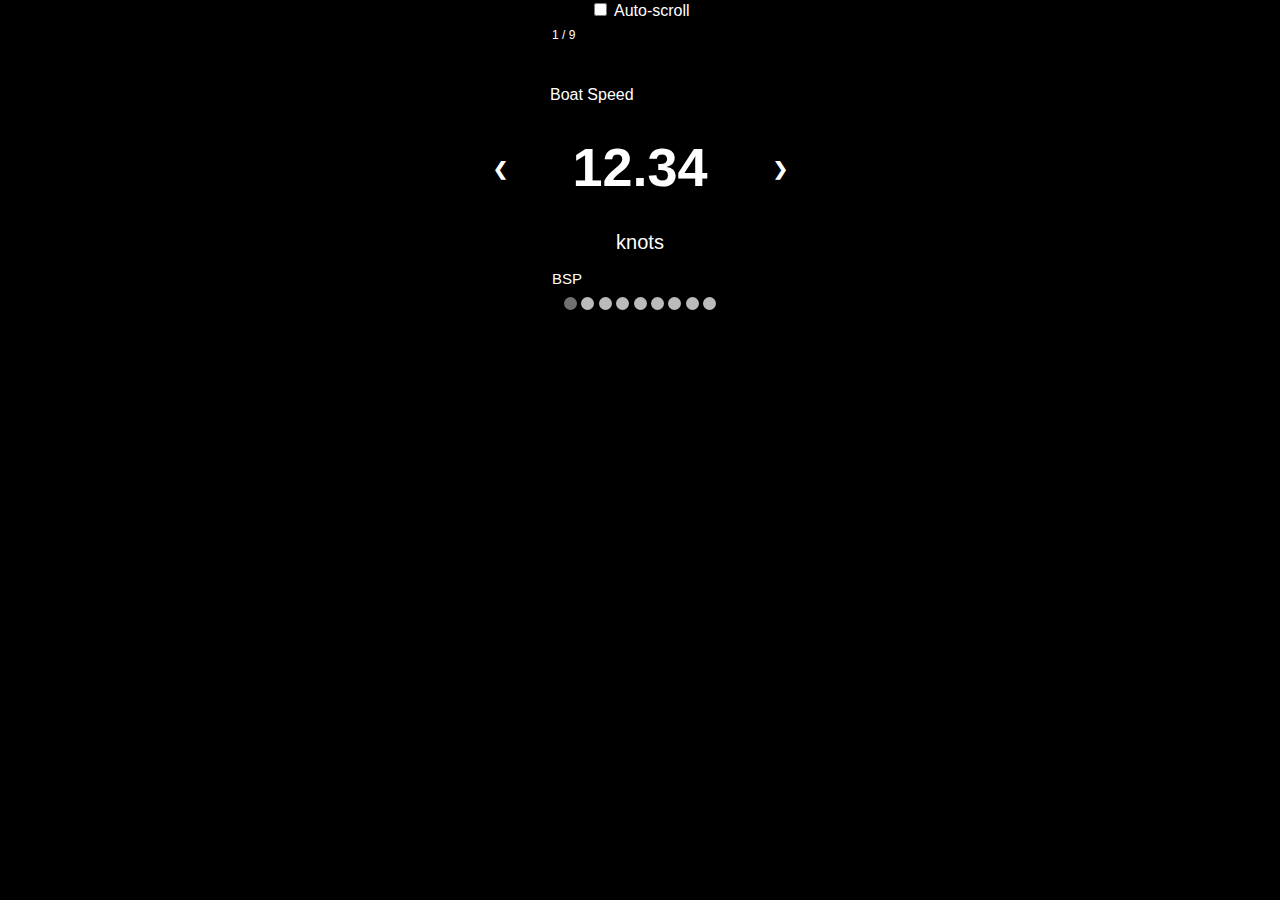
==== SamsungFrontier/NMEAClient/index.html @ 108b1ef0 "First shot at the NMEA Client" ====
<!DOCTYPE html>
<html>
<head>
    <meta charset="utf-8" />
    <meta name="viewport" content="width=device-width, initial-scale=1.0, maximum-scale=1.0">
    <meta name="description" content="NMEA Client, for a REST Nav Server"/>

    <title>NMEA Client</title>

    <link rel="stylesheet" type="text/css" href="css/style.css"/>
    <script src="js/main.js"></script>
</head>

<body>
  <div class=contents>
  	<div style='margin:auto;'>
  		<!-- span class=content_text id=textbox>Basic</span-->
  		<input type="checkbox" onchange="manageClick(this);" /> Auto-scroll

<div class="slideshow-container">

	<div class="the-slides fade">
		<div class="number-text">1 / 9</div>
		<div class="display">
			<span class="display-title">Boat Speed</span>
			<span class="display-data">12.34</span>
			<span class="display-unit">knots</span>
		</div>
		<div class="text">BSP</div>
	</div>

	<div class="the-slides fade">
		<div class="number-text">2 / 9</div>
		<div class="display">
			<span class="display-title">Apparent Wind Speed</span>
			<span class="display-data">23.45</span>
			<span class="display-unit">knots</span>
		</div>
		<div class="text">AWS</div>
	</div>

	<div class="the-slides fade">
		<div class="number-text">3 / 9</div>
		<div class="display">
			<span class="display-title">Apparent Wind Angle</span>
			<span class="display-data">-130</span>
			<span class="display-unit">degrees</span>
		</div>
		<div class="text">AWA</div>
	</div>

	<div class="the-slides fade">
		<div class="number-text">4 / 9</div>
		<div class="display">
			<span class="display-title">True Wind Speed</span>
			<span class="display-data">34.56</span>
			<span class="display-unit">knots</span>
		</div>
		<div class="text">TWS</div>
	</div>

	<div class="the-slides fade">
		<div class="number-text">5 / 9</div>
		<div class="display">
			<span class="display-title">True Wind Dir</span>
			<span class="display-data">289</span>
			<span class="display-unit">degrees</span>
		</div>
		<div class="text">TWD</div>
	</div>

	<div class="the-slides fade">
		<div class="number-text">6 / 9</div>
		<div class="display">
			<span class="display-title">True Wind Angle</span>
			<span class="display-data">-147</span>
			<span class="display-unit">degrees</span>
		</div>
		<div class="text">TWA</div>
	</div>

	<div class="the-slides fade">
		<div class="number-text">7 / 9</div>
		<div class="display">
			<span class="display-title">True Heading</span>
			<span class="display-data">48</span>
			<span class="display-unit">degrees</span>
		</div>
		<div class="text">HDG</div>
	</div>

	<div class="the-slides fade">
		<div class="number-text">8 / 9</div>
		<div class="display">
			<span class="display-title">Course Over Ground</span>
			<span class="display-data">52</span>
			<span class="display-unit">degrees</span>
		</div>
		<div class="text">COG</div>
	</div>

	<div class="the-slides fade">
		<div class="number-text">9 / 9</div>
		<div class="display">
			<span class="display-title">Speed Over Ground</span>
			<span class="display-data">13.14</span>
			<span class="display-unit">knots</span>
		</div>
		<div class="text">SOG</div>
	</div>

	<div class="prev" onclick="plusSlides(-1);">&#10094;</div>
	<div class="next" onclick="plusSlides(1);">&#10095;</div>

	<div class="dots">
		<span class="dot" onclick="currentSlide(1);" title="BSP"></span>
		<span class="dot" onclick="currentSlide(2);" title="AWS"></span>
		<span class="dot" onclick="currentSlide(3);" title="AWA"></span>
		<span class="dot" onclick="currentSlide(4);" title="TWS"></span>
		<span class="dot" onclick="currentSlide(5);" title="TWD"></span>
		<span class="dot" onclick="currentSlide(6);" title="TWA"></span>
		<span class="dot" onclick="currentSlide(7);" title="HDG"></span>
		<span class="dot" onclick="currentSlide(8);" title="COG"></span>
		<span class="dot" onclick="currentSlide(9);" title="SOG"></span>
	</div>
</div>
  	</div>
  </div>

<script type="text/javascript">
	let auto = false;

	function manageClick(cb) {
		auto = cb.checked;
		if (auto) {
			showSlides(slideIndex);
		}
	}

	let slideIndex = 1;
	showSlides(slideIndex);

	function plusSlides(n) {
		showSlides(slideIndex += n);
	}

	function currentSlide(n) {
		showSlides(slideIndex = n);
	}

	function showSlides(n) {
		let slides = document.getElementsByClassName("the-slides");
		let dots = document.getElementsByClassName("dot");
		if (n > slides.length) {
			slideIndex = 1;
		}
		if (n < 1) {
			slideIndex = slides.length;
		}
		for (let i = 0; i < slides.length; i++) {
			slides[i].style.display = "none";
		}
		if (!auto) {
			for (let i = 0; i < dots.length; i++) {
				dots[i].className = dots[i].className.replace(" active", "");
			}
			slides[slideIndex - 1].style.display = "block";
			dots[slideIndex - 1].className += " active";
		} else { // Auto
			slideIndex++;
			if (slideIndex > slides.length) {
				slideIndex = 1
			}
			for (let i = 0; i < dots.length; i++) {
				dots[i].className = dots[i].className.replace(" active", "");
			}
			slides[slideIndex - 1].style.display = "block";
			dots[slideIndex - 1].className += " active";
			setTimeout(showSlides, 5000); // Change screen every 5 seconds
		}
	}
</script>

</body>
</html>
---- SamsungFrontier/NMEAClient/css/style.css ----
html {
    display: table;
    width: 100%;
    height: 100%;
}
* {
    font-family: Verdana, Lucida Sans, Arial, Helvetica, sans-serif;
}
body {
    display: table-cell;
    /*  	margin: 0px auto; */
    background-color: #222;
    text-align: center;
    vertical-align: top;
    color: white;
    background: black;
}
.contents {
    /*display: flex;
    display: -webkit-flex;
    box-sizing: border-box;
    -webkit-box-sizing: border-box;*/
    height: 320px;
}
.content_text {
    font-weight: bold;
    font-size: 5em;
    color: #fff;
}
.the-slides {
    display: none;
    height: 300px;
    grid-area: center;
    margin: auto;
}
/* Slideshow container */

.slideshow-container {
    max-width: 340px;
    margin: auto;
    text-align: center;
    display: grid;
    grid-template-areas: 'left center right';
    grid-gap: 0;
    padding: 0;
}
/* Next & previous buttons */

.prev,
.next {
    cursor: pointer;
    margin: auto;
    padding-top: 16px;
    height: 40px;
    width: 40px;
    vertical-align: baseline;
    color: inherit;
    /* white; */
    font-weight: bold;
    font-size: 18px;
    transition: 0.6s ease;
    border-radius: 20px;
    grid-area: left;
}
/* Position the "next button" to the right */

.next {
    grid-area: right;
}
/* On hover, add a black background color with a little bit see-through */

.prev:hover,
.next:hover {
    /*background-color: rgba(0, 0, 0, 0.3);*/
    background-color: #717171;
}
/* Caption text */

.text {
    color: inherit;
    /*#f2f2f2; */
    font-size: 15px;
    padding: 0 12px;
    position: relative;
    bottom: 50px;
    width: 100%;
    text-align: left;
    grid-area: center;
}
/* Number text (1/3 etc) */

.number-text {
    color: inherit;
    /*  #f2f2f2; */
    font-size: 12px;
    padding: 8px 12px;
    position: absolute;
    /*top: 0;*/
    grid-area: center;
}
/* The dots/bullets/indicators */

.dot {
    cursor: pointer;
    height: 13px;
    width: 13px;
    margin: 0 0;
    background-color: #bbb;
    border-radius: 50%;
    display: inline-block;
    transition: background-color 0.6s ease;
}
.active,
.dot:hover {
    background-color: #717171;
}
.dots {
    position: relative;
    text-align: center;
    bottom: -135px;
    margin: auto;
    grid-area: center;
}
/* Fading animation */

.fade {
    -webkit-animation-name: fade;
    -webkit-animation-duration: 1.5s;
    animation-name: fade;
    animation-duration: 1.5s;
}
@-webkit-keyframes fade {
    from {
        opacity: .4
    }
    to {
        opacity: 1
    }
}
@keyframes fade {
    from {
        opacity: .4
    }
    to {
        opacity: 1
    }
}
/* On smaller screens, decrease text size */

@media only screen and (max-width: 300px) {
    .prev,
    .next,
    .text {
        font-size: 11px
    }
}
.display {
    width: 200px;
    height: 300px;
    /*border: 4px solid; 
    border-radius: 10px;*/
    display: grid;
    grid-template-areas: 'top''middle''bottom';
    grid-gap: 0;
    padding: 0;
}
.display-data {
    grid-area: middle;
    text-align: center;
    vertical-align: baseline;
    margin: auto;
    color: inherit;
    font-size: 54px;
    font-weight: bold;
}
.display-unit {
    grid-area: bottom;
    text-align: center;
    vertical-align: baseline;
    color: inherit;
    font-size: 20px;
}
.display-title {
    grid-area: top;
    text-align: left;
    vertical-align: bottom;
    padding-left: 10px;
    align-self: end;
    color: inherit;
    font-size: 16px;
}
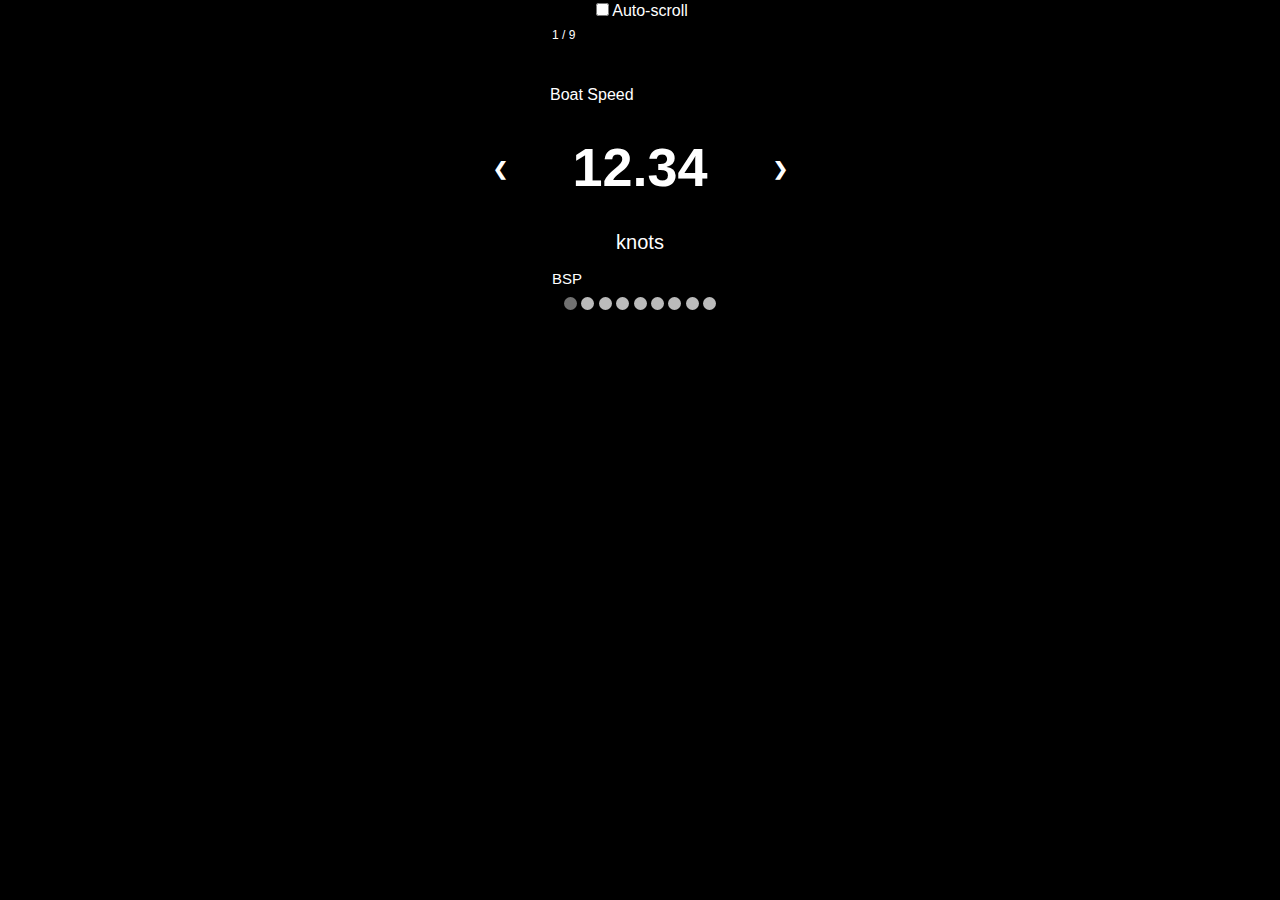
==== commit 3c02e852: "With some doc" ====
--- a/SamsungFrontier/NMEAClient/index.html
+++ b/SamsungFrontier/NMEAClient/index.html
@@ -1,185 +1,187 @@
 <!DOCTYPE html>
 <html>
+
 <head>
     <meta charset="utf-8" />
     <meta name="viewport" content="width=device-width, initial-scale=1.0, maximum-scale=1.0">
-    <meta name="description" content="NMEA Client, for a REST Nav Server"/>
+    <meta name="description" content="NMEA Client, for a REST Nav Server" />
 
     <title>NMEA Client</title>
 
-    <link rel="stylesheet" type="text/css" href="css/style.css"/>
+    <link rel="stylesheet" type="text/css" href="css/style.css" />
     <script src="js/main.js"></script>
 </head>
 
 <body>
-  <div class=contents>
-  	<div style='margin:auto;'>
-  		<!-- span class=content_text id=textbox>Basic</span-->
-  		<input type="checkbox" onchange="manageClick(this);" /> Auto-scroll
+    <div class=contents>
+        <div style='margin:auto;'>
+            <!-- span class=content_text id=textbox>Basic</span-->
+            <input type="checkbox" onchange="manageClick(this);" />Auto-scroll
 
-<div class="slideshow-container">
+            <div class="slideshow-container">
 
-	<div class="the-slides fade">
-		<div class="number-text">1 / 9</div>
-		<div class="display">
-			<span class="display-title">Boat Speed</span>
-			<span class="display-data">12.34</span>
-			<span class="display-unit">knots</span>
-		</div>
-		<div class="text">BSP</div>
-	</div>
+                <div class="the-slides fade">
+                    <div class="number-text">1 / 9</div>
+                    <div class="display">
+                        <span class="display-title">Boat Speed</span>
+                        <span class="display-data">12.34</span>
+                        <span class="display-unit">knots</span>
+                    </div>
+                    <div class="text">BSP</div>
+                </div>
 
-	<div class="the-slides fade">
-		<div class="number-text">2 / 9</div>
-		<div class="display">
-			<span class="display-title">Apparent Wind Speed</span>
-			<span class="display-data">23.45</span>
-			<span class="display-unit">knots</span>
-		</div>
-		<div class="text">AWS</div>
-	</div>
+                <div class="the-slides fade">
+                    <div class="number-text">2 / 9</div>
+                    <div class="display">
+                        <span class="display-title">Apparent Wind Speed</span>
+                        <span class="display-data">23.45</span>
+                        <span class="display-unit">knots</span>
+                    </div>
+                    <div class="text">AWS</div>
+                </div>
 
-	<div class="the-slides fade">
-		<div class="number-text">3 / 9</div>
-		<div class="display">
-			<span class="display-title">Apparent Wind Angle</span>
-			<span class="display-data">-130</span>
-			<span class="display-unit">degrees</span>
-		</div>
-		<div class="text">AWA</div>
-	</div>
+                <div class="the-slides fade">
+                    <div class="number-text">3 / 9</div>
+                    <div class="display">
+                        <span class="display-title">Apparent Wind Angle</span>
+                        <span class="display-data">-130</span>
+                        <span class="display-unit">degrees</span>
+                    </div>
+                    <div class="text">AWA</div>
+                </div>
 
-	<div class="the-slides fade">
-		<div class="number-text">4 / 9</div>
-		<div class="display">
-			<span class="display-title">True Wind Speed</span>
-			<span class="display-data">34.56</span>
-			<span class="display-unit">knots</span>
-		</div>
-		<div class="text">TWS</div>
-	</div>
+                <div class="the-slides fade">
+                    <div class="number-text">4 / 9</div>
+                    <div class="display">
+                        <span class="display-title">True Wind Speed</span>
+                        <span class="display-data">34.56</span>
+                        <span class="display-unit">knots</span>
+                    </div>
+                    <div class="text">TWS</div>
+                </div>
 
-	<div class="the-slides fade">
-		<div class="number-text">5 / 9</div>
-		<div class="display">
-			<span class="display-title">True Wind Dir</span>
-			<span class="display-data">289</span>
-			<span class="display-unit">degrees</span>
-		</div>
-		<div class="text">TWD</div>
-	</div>
+                <div class="the-slides fade">
+                    <div class="number-text">5 / 9</div>
+                    <div class="display">
+                        <span class="display-title">True Wind Dir</span>
+                        <span class="display-data">289</span>
+                        <span class="display-unit">degrees</span>
+                    </div>
+                    <div class="text">TWD</div>
+                </div>
 
-	<div class="the-slides fade">
-		<div class="number-text">6 / 9</div>
-		<div class="display">
-			<span class="display-title">True Wind Angle</span>
-			<span class="display-data">-147</span>
-			<span class="display-unit">degrees</span>
-		</div>
-		<div class="text">TWA</div>
-	</div>
+                <div class="the-slides fade">
+                    <div class="number-text">6 / 9</div>
+                    <div class="display">
+                        <span class="display-title">True Wind Angle</span>
+                        <span class="display-data">-147</span>
+                        <span class="display-unit">degrees</span>
+                    </div>
+                    <div class="text">TWA</div>
+                </div>
 
-	<div class="the-slides fade">
-		<div class="number-text">7 / 9</div>
-		<div class="display">
-			<span class="display-title">True Heading</span>
-			<span class="display-data">48</span>
-			<span class="display-unit">degrees</span>
-		</div>
-		<div class="text">HDG</div>
-	</div>
+                <div class="the-slides fade">
+                    <div class="number-text">7 / 9</div>
+                    <div class="display">
+                        <span class="display-title">True Heading</span>
+                        <span class="display-data">48</span>
+                        <span class="display-unit">degrees</span>
+                    </div>
+                    <div class="text">HDG</div>
+                </div>
 
-	<div class="the-slides fade">
-		<div class="number-text">8 / 9</div>
-		<div class="display">
-			<span class="display-title">Course Over Ground</span>
-			<span class="display-data">52</span>
-			<span class="display-unit">degrees</span>
-		</div>
-		<div class="text">COG</div>
-	</div>
+                <div class="the-slides fade">
+                    <div class="number-text">8 / 9</div>
+                    <div class="display">
+                        <span class="display-title">Course Over Ground</span>
+                        <span class="display-data">52</span>
+                        <span class="display-unit">degrees</span>
+                    </div>
+                    <div class="text">COG</div>
+                </div>
 
-	<div class="the-slides fade">
-		<div class="number-text">9 / 9</div>
-		<div class="display">
-			<span class="display-title">Speed Over Ground</span>
-			<span class="display-data">13.14</span>
-			<span class="display-unit">knots</span>
-		</div>
-		<div class="text">SOG</div>
-	</div>
+                <div class="the-slides fade">
+                    <div class="number-text">9 / 9</div>
+                    <div class="display">
+                        <span class="display-title">Speed Over Ground</span>
+                        <span class="display-data">13.14</span>
+                        <span class="display-unit">knots</span>
+                    </div>
+                    <div class="text">SOG</div>
+                </div>
 
-	<div class="prev" onclick="plusSlides(-1);">&#10094;</div>
-	<div class="next" onclick="plusSlides(1);">&#10095;</div>
+                <div class="prev" onclick="plusSlides(-1);">&#10094;</div>
+                <div class="next" onclick="plusSlides(1);">&#10095;</div>
 
-	<div class="dots">
-		<span class="dot" onclick="currentSlide(1);" title="BSP"></span>
-		<span class="dot" onclick="currentSlide(2);" title="AWS"></span>
-		<span class="dot" onclick="currentSlide(3);" title="AWA"></span>
-		<span class="dot" onclick="currentSlide(4);" title="TWS"></span>
-		<span class="dot" onclick="currentSlide(5);" title="TWD"></span>
-		<span class="dot" onclick="currentSlide(6);" title="TWA"></span>
-		<span class="dot" onclick="currentSlide(7);" title="HDG"></span>
-		<span class="dot" onclick="currentSlide(8);" title="COG"></span>
-		<span class="dot" onclick="currentSlide(9);" title="SOG"></span>
-	</div>
-</div>
-  	</div>
-  </div>
+                <div class="dots">
+                    <span class="dot" onclick="currentSlide(1);" title="BSP"></span>
+                    <span class="dot" onclick="currentSlide(2);" title="AWS"></span>
+                    <span class="dot" onclick="currentSlide(3);" title="AWA"></span>
+                    <span class="dot" onclick="currentSlide(4);" title="TWS"></span>
+                    <span class="dot" onclick="currentSlide(5);" title="TWD"></span>
+                    <span class="dot" onclick="currentSlide(6);" title="TWA"></span>
+                    <span class="dot" onclick="currentSlide(7);" title="HDG"></span>
+                    <span class="dot" onclick="currentSlide(8);" title="COG"></span>
+                    <span class="dot" onclick="currentSlide(9);" title="SOG"></span>
+                </div>
+            </div>
+        </div>
+    </div>
 
-<script type="text/javascript">
-	let auto = false;
-
-	function manageClick(cb) {
-		auto = cb.checked;
-		if (auto) {
-			showSlides(slideIndex);
-		}
-	}
-
-	let slideIndex = 1;
-	showSlides(slideIndex);
-
-	function plusSlides(n) {
-		showSlides(slideIndex += n);
-	}
-
-	function currentSlide(n) {
-		showSlides(slideIndex = n);
-	}
-
-	function showSlides(n) {
-		let slides = document.getElementsByClassName("the-slides");
-		let dots = document.getElementsByClassName("dot");
-		if (n > slides.length) {
-			slideIndex = 1;
-		}
-		if (n < 1) {
-			slideIndex = slides.length;
-		}
-		for (let i = 0; i < slides.length; i++) {
-			slides[i].style.display = "none";
-		}
-		if (!auto) {
-			for (let i = 0; i < dots.length; i++) {
-				dots[i].className = dots[i].className.replace(" active", "");
-			}
-			slides[slideIndex - 1].style.display = "block";
-			dots[slideIndex - 1].className += " active";
-		} else { // Auto
-			slideIndex++;
-			if (slideIndex > slides.length) {
-				slideIndex = 1
-			}
-			for (let i = 0; i < dots.length; i++) {
-				dots[i].className = dots[i].className.replace(" active", "");
-			}
-			slides[slideIndex - 1].style.display = "block";
-			dots[slideIndex - 1].className += " active";
-			setTimeout(showSlides, 5000); // Change screen every 5 seconds
-		}
-	}
-</script>
+    <script type="text/javascript">
+        let auto = false;
+        
+        	function manageClick(cb) {
+        		auto = cb.checked;
+        		if (auto) {
+        			showSlides(slideIndex);
+        		}
+        	}
+        
+        	let slideIndex = 1;
+        	showSlides(slideIndex);
+        
+        	function plusSlides(n) {
+        		showSlides(slideIndex += n);
+        	}
+        
+        	function currentSlide(n) {
+        		showSlides(slideIndex = n);
+        	}
+        
+        	function showSlides(n) {
+        		let slides = document.getElementsByClassName("the-slides");
+        		let dots = document.getElementsByClassName("dot");
+        		if (n > slides.length) {
+        			slideIndex = 1;
+        		}
+        		if (n < 1) {
+        			slideIndex = slides.length;
+        		}
+        		for (let i = 0; i < slides.length; i++) {
+        			slides[i].style.display = "none";
+        		}
+        		if (!auto) {
+        			for (let i = 0; i < dots.length; i++) {
+        				dots[i].className = dots[i].className.replace(" active", "");
+        			}
+        			slides[slideIndex - 1].style.display = "block";
+        			dots[slideIndex - 1].className += " active";
+        		} else { // Auto
+        			slideIndex++;
+        			if (slideIndex > slides.length) {
+        				slideIndex = 1
+        			}
+        			for (let i = 0; i < dots.length; i++) {
+        				dots[i].className = dots[i].className.replace(" active", "");
+        			}
+        			slides[slideIndex - 1].style.display = "block";
+        			dots[slideIndex - 1].className += " active";
+        			setTimeout(showSlides, 5000); // Change screen every 5 seconds
+        		}
+        	}
+    </script>
 
 </body>
+
 </html>
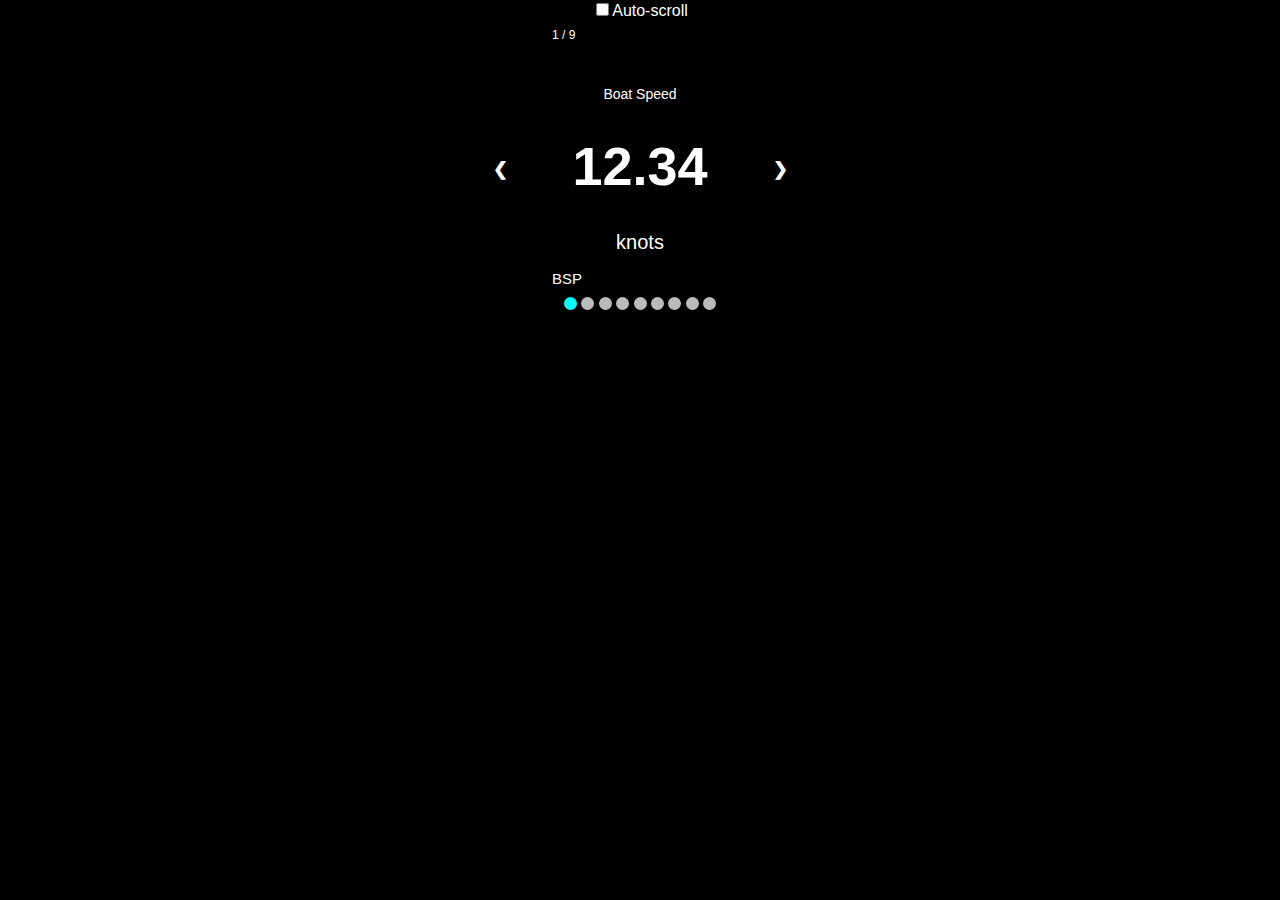
==== commit 4c3b2f8b: "Transition polishing" ====
--- a/SamsungFrontier/NMEAClient/index.html
+++ b/SamsungFrontier/NMEAClient/index.html
@@ -159,13 +159,15 @@
         			slideIndex = slides.length;
         		}
         		for (let i = 0; i < slides.length; i++) {
-        			slides[i].style.display = "none";
+        	//		slides[i].style.display = "none";
+				slides[i].classList.remove("visible-slide");
         		}
         		if (!auto) {
         			for (let i = 0; i < dots.length; i++) {
         				dots[i].className = dots[i].className.replace(" active", "");
         			}
-        			slides[slideIndex - 1].style.display = "block";
+//				slides[slideIndex - 1].style.display = "block";
+				slides[slideIndex - 1].classList.add("visible-slide"); // Show active one
         			dots[slideIndex - 1].className += " active";
         		} else { // Auto
         			slideIndex++;
@@ -175,7 +177,8 @@
         			for (let i = 0; i < dots.length; i++) {
         				dots[i].className = dots[i].className.replace(" active", "");
         			}
-        			slides[slideIndex - 1].style.display = "block";
+//				slides[slideIndex - 1].style.display = "block";
+				slides[slideIndex - 1].classList.add("visible-slide"); // Show active one
         			dots[slideIndex - 1].className += " active";
         			setTimeout(showSlides, 5000); // Change screen every 5 seconds
         		}
--- a/SamsungFrontier/NMEAClient/css/style.css
+++ b/SamsungFrontier/NMEAClient/css/style.css
@@ -28,13 +28,23 @@
     color: #fff;
 }
 .the-slides {
-    display: none;
     height: 300px;
     grid-area: center;
     margin: auto;
+	transition: max-height 1s ease-out, opacity 0.5s ease-out, transform 0.5s ease-out;
+	opacity: 0;
+	max-width: 0;
+	transform: scaleX(0);
+	overflow: hidden;
 }
+
+.visible-slide {
+	opacity: 1;
+	max-width: 200px;
+	transform: scaleX(1);
+}
+
 /* Slideshow container */
-
 .slideshow-container {
     max-width: 340px;
     margin: auto;
@@ -112,7 +122,7 @@
 }
 .active,
 .dot:hover {
-    background-color: #717171;
+    background-color: cyan; /*#717171;*/
 }
 .dots {
     position: relative;
@@ -145,15 +155,7 @@
         opacity: 1
     }
 }
-/* On smaller screens, decrease text size */
 
-@media only screen and (max-width: 300px) {
-    .prev,
-    .next,
-    .text {
-        font-size: 11px
-    }
-}
 .display {
     width: 200px;
     height: 300px;
@@ -182,10 +184,10 @@
 }
 .display-title {
     grid-area: top;
-    text-align: left;
+    text-align: center;
     vertical-align: bottom;
-    padding-left: 10px;
+    padding-left: 0;
     align-self: end;
     color: inherit;
-    font-size: 16px;
+    font-size: 14px;
 }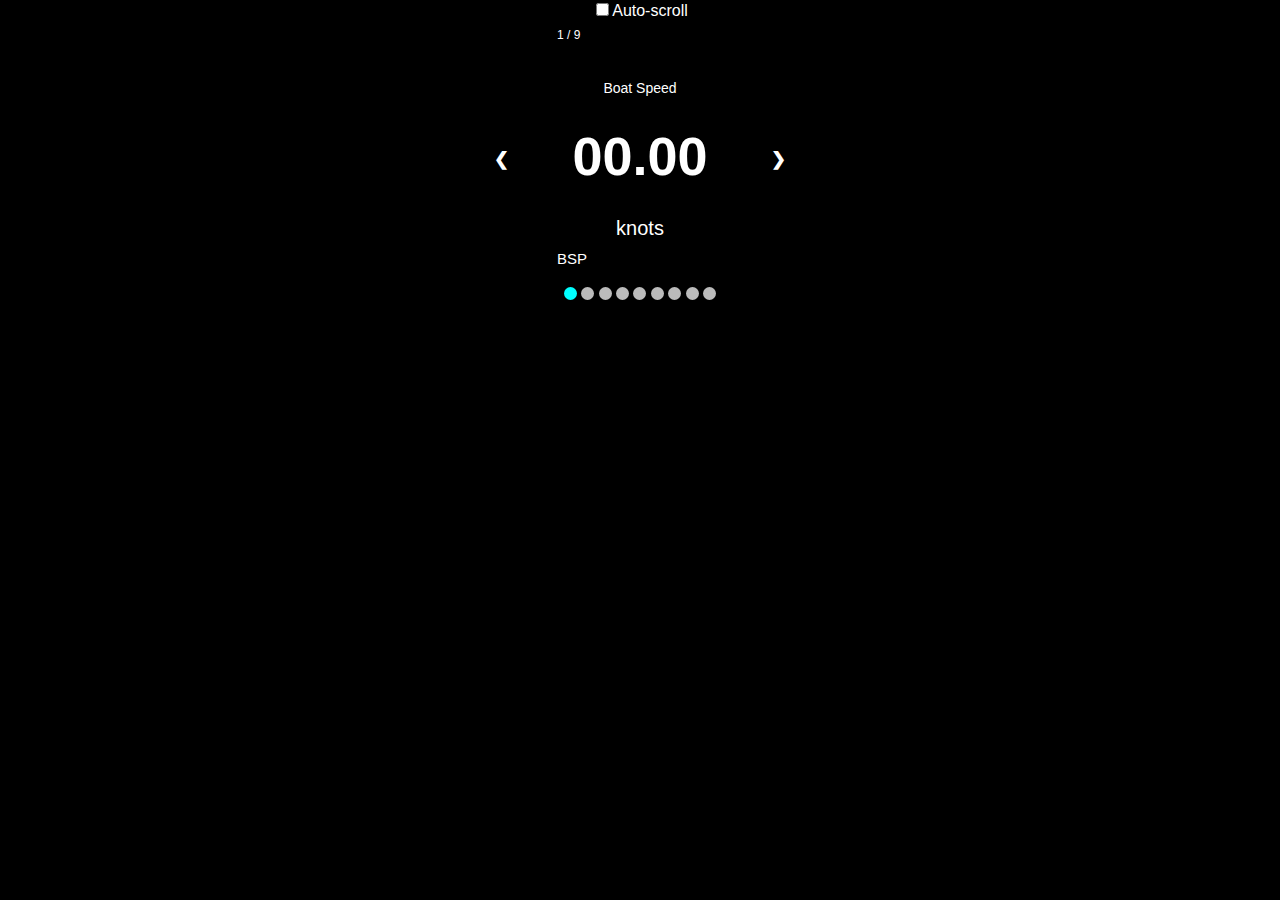
==== commit 5850890e: "NMEAClient and WeatherStationClient" ====
--- a/SamsungFrontier/NMEAClient/index.html
+++ b/SamsungFrontier/NMEAClient/index.html
@@ -2,188 +2,231 @@
 <html>
 
 <head>
-    <meta charset="utf-8" />
-    <meta name="viewport" content="width=device-width, initial-scale=1.0, maximum-scale=1.0">
-    <meta name="description" content="NMEA Client, for a REST Nav Server" />
-
-    <title>NMEA Client</title>
-
-    <link rel="stylesheet" type="text/css" href="css/style.css" />
-    <script src="js/main.js"></script>
+	<meta charset="utf-8"/>
+	<meta name="viewport" content="width=device-width, initial-scale=1.0, maximum-scale=1.0">
+	<meta name="description" content="NMEA Client, for a REST Nav Server"/>
+
+	<title>NMEA Client</title>
+
+	<link rel="stylesheet" type="text/css" href="css/style.css"/>
+	<script src="js/main.js"></script>
+	<script src="js/ajax.manager.js"></script>
+	<script src="js/pub.sub.js"></script>
+
+	<script type="text/javascript">
+		/**
+		 *  SUBSCRIBERS HERE.
+		 *
+		 * Note: Event's definition (topic's name) is in ajax.manager.js, method onMessage
+		 */
+		events.subscribe('sog', function (val) {
+			document.getElementById('sog').innerText = val.toFixed(2);
+		});
+		events.subscribe('cog', function (val) {
+			document.getElementById('cog').innerText = val.toFixed(0);
+		});
+		events.subscribe('bsp', function (val) {
+			document.getElementById('bsp').innerText = val.toFixed(2);
+		});
+		events.subscribe('awa', function (val) {
+			document.getElementById('awa').innerText = val.toFixed(0);
+		});
+		events.subscribe('aws', function (val) {
+			document.getElementById('aws').innerText = val.toFixed(2);
+		});
+		events.subscribe('twa', function (val) {
+			document.getElementById('twa').innerText = val.toFixed(0);
+		});
+		events.subscribe('tws', function (val) {
+			document.getElementById('tws').innerText = val.toFixed(2);
+		});
+		events.subscribe('twd', function (val) {
+			document.getElementById('twd').innerText = val.toFixed(0);
+		});
+		events.subscribe('hdg', function (val) {
+			document.getElementById('hdg').innerText = val.toFixed(0);
+		});
+
+		window.onload = () => {
+			initAjax();
+		}
+	</script>
 </head>
 
 <body>
-    <div class=contents>
-        <div style='margin:auto;'>
-            <!-- span class=content_text id=textbox>Basic</span-->
-            <input type="checkbox" onchange="manageClick(this);" />Auto-scroll
-
-            <div class="slideshow-container">
-
-                <div class="the-slides fade">
-                    <div class="number-text">1 / 9</div>
-                    <div class="display">
-                        <span class="display-title">Boat Speed</span>
-                        <span class="display-data">12.34</span>
-                        <span class="display-unit">knots</span>
-                    </div>
-                    <div class="text">BSP</div>
-                </div>
-
-                <div class="the-slides fade">
-                    <div class="number-text">2 / 9</div>
-                    <div class="display">
-                        <span class="display-title">Apparent Wind Speed</span>
-                        <span class="display-data">23.45</span>
-                        <span class="display-unit">knots</span>
-                    </div>
-                    <div class="text">AWS</div>
-                </div>
-
-                <div class="the-slides fade">
-                    <div class="number-text">3 / 9</div>
-                    <div class="display">
-                        <span class="display-title">Apparent Wind Angle</span>
-                        <span class="display-data">-130</span>
-                        <span class="display-unit">degrees</span>
-                    </div>
-                    <div class="text">AWA</div>
-                </div>
-
-                <div class="the-slides fade">
-                    <div class="number-text">4 / 9</div>
-                    <div class="display">
-                        <span class="display-title">True Wind Speed</span>
-                        <span class="display-data">34.56</span>
-                        <span class="display-unit">knots</span>
-                    </div>
-                    <div class="text">TWS</div>
-                </div>
-
-                <div class="the-slides fade">
-                    <div class="number-text">5 / 9</div>
-                    <div class="display">
-                        <span class="display-title">True Wind Dir</span>
-                        <span class="display-data">289</span>
-                        <span class="display-unit">degrees</span>
-                    </div>
-                    <div class="text">TWD</div>
-                </div>
-
-                <div class="the-slides fade">
-                    <div class="number-text">6 / 9</div>
-                    <div class="display">
-                        <span class="display-title">True Wind Angle</span>
-                        <span class="display-data">-147</span>
-                        <span class="display-unit">degrees</span>
-                    </div>
-                    <div class="text">TWA</div>
-                </div>
-
-                <div class="the-slides fade">
-                    <div class="number-text">7 / 9</div>
-                    <div class="display">
-                        <span class="display-title">True Heading</span>
-                        <span class="display-data">48</span>
-                        <span class="display-unit">degrees</span>
-                    </div>
-                    <div class="text">HDG</div>
-                </div>
-
-                <div class="the-slides fade">
-                    <div class="number-text">8 / 9</div>
-                    <div class="display">
-                        <span class="display-title">Course Over Ground</span>
-                        <span class="display-data">52</span>
-                        <span class="display-unit">degrees</span>
-                    </div>
-                    <div class="text">COG</div>
-                </div>
-
-                <div class="the-slides fade">
-                    <div class="number-text">9 / 9</div>
-                    <div class="display">
-                        <span class="display-title">Speed Over Ground</span>
-                        <span class="display-data">13.14</span>
-                        <span class="display-unit">knots</span>
-                    </div>
-                    <div class="text">SOG</div>
-                </div>
-
-                <div class="prev" onclick="plusSlides(-1);">&#10094;</div>
-                <div class="next" onclick="plusSlides(1);">&#10095;</div>
-
-                <div class="dots">
-                    <span class="dot" onclick="currentSlide(1);" title="BSP"></span>
-                    <span class="dot" onclick="currentSlide(2);" title="AWS"></span>
-                    <span class="dot" onclick="currentSlide(3);" title="AWA"></span>
-                    <span class="dot" onclick="currentSlide(4);" title="TWS"></span>
-                    <span class="dot" onclick="currentSlide(5);" title="TWD"></span>
-                    <span class="dot" onclick="currentSlide(6);" title="TWA"></span>
-                    <span class="dot" onclick="currentSlide(7);" title="HDG"></span>
-                    <span class="dot" onclick="currentSlide(8);" title="COG"></span>
-                    <span class="dot" onclick="currentSlide(9);" title="SOG"></span>
-                </div>
-            </div>
-        </div>
-    </div>
-
-    <script type="text/javascript">
-        let auto = false;
-        
-        	function manageClick(cb) {
-        		auto = cb.checked;
-        		if (auto) {
-        			showSlides(slideIndex);
-        		}
-        	}
-        
-        	let slideIndex = 1;
-        	showSlides(slideIndex);
-        
-        	function plusSlides(n) {
-        		showSlides(slideIndex += n);
-        	}
-        
-        	function currentSlide(n) {
-        		showSlides(slideIndex = n);
-        	}
-        
-        	function showSlides(n) {
-        		let slides = document.getElementsByClassName("the-slides");
-        		let dots = document.getElementsByClassName("dot");
-        		if (n > slides.length) {
-        			slideIndex = 1;
-        		}
-        		if (n < 1) {
-        			slideIndex = slides.length;
-        		}
-        		for (let i = 0; i < slides.length; i++) {
-        	//		slides[i].style.display = "none";
-				slides[i].classList.remove("visible-slide");
-        		}
-        		if (!auto) {
-        			for (let i = 0; i < dots.length; i++) {
-        				dots[i].className = dots[i].className.replace(" active", "");
-        			}
-//				slides[slideIndex - 1].style.display = "block";
-				slides[slideIndex - 1].classList.add("visible-slide"); // Show active one
-        			dots[slideIndex - 1].className += " active";
-        		} else { // Auto
-        			slideIndex++;
-        			if (slideIndex > slides.length) {
-        				slideIndex = 1
-        			}
-        			for (let i = 0; i < dots.length; i++) {
-        				dots[i].className = dots[i].className.replace(" active", "");
-        			}
-//				slides[slideIndex - 1].style.display = "block";
-				slides[slideIndex - 1].classList.add("visible-slide"); // Show active one
-        			dots[slideIndex - 1].className += " active";
-        			setTimeout(showSlides, 5000); // Change screen every 5 seconds
-        		}
-        	}
-    </script>
+<div class=contents>
+	<div style='margin:auto;'>
+		<!-- span class=content_text id=textbox>Basic</span-->
+		<input type="checkbox" onchange="manageClick(this);"/>Auto-scroll
+
+		<div class="slideshow-container">
+
+			<div class="the-slides fade">
+				<div class="number-text">1 / 9</div>
+				<div class="display">
+					<span class="display-title">Boat Speed</span>
+					<span class="display-data" id="bsp">00.00</span>
+					<span class="display-unit">knots</span>
+				</div>
+				<div class="text">BSP</div>
+			</div>
+
+			<div class="the-slides fade">
+				<div class="number-text">2 / 9</div>
+				<div class="display">
+					<span class="display-title">Apparent Wind Speed</span>
+					<span class="display-data" id="aws">00.00</span>
+					<span class="display-unit">knots</span>
+				</div>
+				<div class="text">AWS</div>
+			</div>
+
+			<div class="the-slides fade">
+				<div class="number-text">3 / 9</div>
+				<div class="display">
+					<span class="display-title">Apparent Wind Angle</span>
+					<span class="display-data" id="awa">000</span>
+					<span class="display-unit">degrees</span>
+				</div>
+				<div class="text">AWA</div>
+			</div>
+
+			<div class="the-slides fade">
+				<div class="number-text">4 / 9</div>
+				<div class="display">
+					<span class="display-title">True Wind Speed</span>
+					<span class="display-data" id="tws">00.00</span>
+					<span class="display-unit">knots</span>
+				</div>
+				<div class="text">TWS</div>
+			</div>
+
+			<div class="the-slides fade">
+				<div class="number-text">5 / 9</div>
+				<div class="display">
+					<span class="display-title">True Wind Dir</span>
+					<span class="display-data" id="twd">000</span>
+					<span class="display-unit">degrees</span>
+				</div>
+				<div class="text">TWD</div>
+			</div>
+
+			<div class="the-slides fade">
+				<div class="number-text">6 / 9</div>
+				<div class="display">
+					<span class="display-title">True Wind Angle</span>
+					<span class="display-data" id="twa">000</span>
+					<span class="display-unit">degrees</span>
+				</div>
+				<div class="text">TWA</div>
+			</div>
+
+			<div class="the-slides fade">
+				<div class="number-text">7 / 9</div>
+				<div class="display">
+					<span class="display-title">True Heading</span>
+					<span class="display-data" id="hdg">000</span>
+					<span class="display-unit">degrees</span>
+				</div>
+				<div class="text">HDG</div>
+			</div>
+
+			<div class="the-slides fade">
+				<div class="number-text">8 / 9</div>
+				<div class="display">
+					<span class="display-title">Course Over Ground</span>
+					<span class="display-data" id="cog">000</span>
+					<span class="display-unit">degrees</span>
+				</div>
+				<div class="text">COG</div>
+			</div>
+
+			<div class="the-slides fade">
+				<div class="number-text">9 / 9</div>
+				<div class="display">
+					<span class="display-title">Speed Over Ground</span>
+					<span class="display-data" id="sog">00.00</span>
+					<span class="display-unit">knots</span>
+				</div>
+				<div class="text">SOG</div>
+			</div>
+
+			<div class="prev" onclick="plusSlides(-1);">&#10094;</div>
+			<div class="next" onclick="plusSlides(1);">&#10095;</div>
+
+			<div class="dots">
+				<span class="dot" onclick="currentSlide(1);" title="BSP"></span>
+				<span class="dot" onclick="currentSlide(2);" title="AWS"></span>
+				<span class="dot" onclick="currentSlide(3);" title="AWA"></span>
+				<span class="dot" onclick="currentSlide(4);" title="TWS"></span>
+				<span class="dot" onclick="currentSlide(5);" title="TWD"></span>
+				<span class="dot" onclick="currentSlide(6);" title="TWA"></span>
+				<span class="dot" onclick="currentSlide(7);" title="HDG"></span>
+				<span class="dot" onclick="currentSlide(8);" title="COG"></span>
+				<span class="dot" onclick="currentSlide(9);" title="SOG"></span>
+			</div>
+		</div>
+	</div>
+</div>
+
+<script type="text/javascript">
+	"use strict";
+
+	let auto = false;
+
+	function manageClick(cb) {
+		auto = cb.checked;
+		if (auto) {
+			showSlides(slideIndex);
+		}
+	}
+
+	let slideIndex = 1;
+	showSlides(slideIndex);
+
+	function plusSlides(n) {
+		showSlides(slideIndex += n);
+	}
+
+	function currentSlide(n) {
+		showSlides(slideIndex = n);
+	}
+
+	function showSlides(n) {
+		let slides = document.getElementsByClassName("the-slides");
+		let dots = document.getElementsByClassName("dot");
+		if (n > slides.length) {
+			slideIndex = 1;
+		}
+		if (n < 1) {
+			slideIndex = slides.length;
+		}
+		for (let i = 0; i < slides.length; i++) {
+			//		slides[i].style.display = "none";
+			slides[i].classList.remove("visible-slide");
+		}
+		if (!auto) {
+			for (let i = 0; i < dots.length; i++) {
+				dots[i].className = dots[i].className.replace(" active", "");
+			}
+			//				slides[slideIndex - 1].style.display = "block";
+			slides[slideIndex - 1].classList.add("visible-slide"); // Show active one
+			dots[slideIndex - 1].className += " active";
+		} else { // Auto
+			slideIndex++;
+			if (slideIndex > slides.length) {
+				slideIndex = 1
+			}
+			for (let i = 0; i < dots.length; i++) {
+				dots[i].className = dots[i].className.replace(" active", "");
+			}
+			//				slides[slideIndex - 1].style.display = "block";
+			slides[slideIndex - 1].classList.add("visible-slide"); // Show active one
+			dots[slideIndex - 1].className += " active";
+			setTimeout(showSlides, 5000); // Change screen every 5 seconds
+		}
+	}
+</script>
 
 </body>
 
--- a/SamsungFrontier/NMEAClient/css/style.css
+++ b/SamsungFrontier/NMEAClient/css/style.css
@@ -1,36 +1,36 @@
 html {
-    display: table;
-    width: 100%;
-    height: 100%;
-}
+	display: table;
+	width: 100%;
+	height: 100%;
+}
+
 * {
-    font-family: Verdana, Lucida Sans, Arial, Helvetica, sans-serif;
-}
+	font-family: Verdana, Lucida Sans, Arial, Helvetica, sans-serif;
+}
+
 body {
-    display: table-cell;
-    /*  	margin: 0px auto; */
-    background-color: #222;
-    text-align: center;
-    vertical-align: top;
-    color: white;
-    background: black;
-}
+	display: table-cell;
+	background-color: #222;
+	text-align: center;
+	vertical-align: top;
+	color: white;
+	background: black;
+}
+
 .contents {
-    /*display: flex;
-    display: -webkit-flex;
-    box-sizing: border-box;
-    -webkit-box-sizing: border-box;*/
-    height: 320px;
-}
+	height: 320px;
+}
+
 .content_text {
-    font-weight: bold;
-    font-size: 5em;
-    color: #fff;
-}
+	font-weight: bold;
+	font-size: 5em;
+	color: #fff;
+}
+
 .the-slides {
-    height: 300px;
-    grid-area: center;
-    margin: auto;
+	height: 280px;
+	grid-area: center;
+	margin: auto;
 	transition: max-height 1s ease-out, opacity 0.5s ease-out, transform 0.5s ease-out;
 	opacity: 0;
 	max-width: 0;
@@ -40,154 +40,164 @@
 
 .visible-slide {
 	opacity: 1;
-	max-width: 200px;
+	max-width: 190px;
 	transform: scaleX(1);
 }
 
 /* Slideshow container */
 .slideshow-container {
-    max-width: 340px;
-    margin: auto;
-    text-align: center;
-    display: grid;
-    grid-template-areas: 'left center right';
-    grid-gap: 0;
-    padding: 0;
-}
+	max-width: 340px;
+	margin: auto;
+	text-align: center;
+	display: grid;
+	grid-template-areas: 'left center right';
+	grid-gap: 0;
+	padding: 0;
+}
+
 /* Next & previous buttons */
 
 .prev,
 .next {
-    cursor: pointer;
-    margin: auto;
-    padding-top: 16px;
-    height: 40px;
-    width: 40px;
-    vertical-align: baseline;
-    color: inherit;
-    /* white; */
-    font-weight: bold;
-    font-size: 18px;
-    transition: 0.6s ease;
-    border-radius: 20px;
-    grid-area: left;
-}
+	cursor: pointer;
+	margin: auto;
+	padding-top: 16px;
+	height: 40px;
+	width: 40px;
+	vertical-align: baseline;
+	color: inherit;
+	font-weight: bold;
+	font-size: 18px;
+	transition: 0.6s ease;
+	border-radius: 20px;
+	grid-area: left;
+}
+
 /* Position the "next button" to the right */
 
 .next {
-    grid-area: right;
-}
+	grid-area: right;
+}
+
 /* On hover, add a black background color with a little bit see-through */
 
 .prev:hover,
 .next:hover {
-    /*background-color: rgba(0, 0, 0, 0.3);*/
-    background-color: #717171;
-}
+	/*background-color: rgba(0, 0, 0, 0.3);*/
+	background-color: #717171;
+}
+
 /* Caption text */
 
 .text {
-    color: inherit;
-    /*#f2f2f2; */
-    font-size: 15px;
-    padding: 0 12px;
-    position: relative;
-    bottom: 50px;
-    width: 100%;
-    text-align: left;
-    grid-area: center;
-}
+	color: inherit;
+	font-size: 15px;
+	padding: 0 12px;
+	position: relative;
+	bottom: 50px;
+	width: 100%;
+	text-align: left;
+	grid-area: center;
+}
+
 /* Number text (1/3 etc) */
 
 .number-text {
-    color: inherit;
-    /*  #f2f2f2; */
-    font-size: 12px;
-    padding: 8px 12px;
-    position: absolute;
-    /*top: 0;*/
-    grid-area: center;
-}
+	color: inherit;
+	font-size: 12px;
+	padding: 8px 12px;
+	position: absolute;
+	grid-area: center;
+}
+
 /* The dots/bullets/indicators */
 
 .dot {
-    cursor: pointer;
-    height: 13px;
-    width: 13px;
-    margin: 0 0;
-    background-color: #bbb;
-    border-radius: 50%;
-    display: inline-block;
-    transition: background-color 0.6s ease;
-}
+	cursor: pointer;
+	height: 13px;
+	width: 13px;
+	margin: 0 0;
+	background-color: #bbb;
+	border-radius: 50%;
+	display: inline-block;
+	transition: background-color 0.6s ease;
+}
+
 .active,
 .dot:hover {
-    background-color: cyan; /*#717171;*/
-}
+	background-color: cyan; /*#717171;*/
+}
+
 .dots {
-    position: relative;
-    text-align: center;
-    bottom: -135px;
-    margin: auto;
-    grid-area: center;
-}
+	position: relative;
+	text-align: center;
+	bottom: -135px;
+	margin: auto;
+	grid-area: center;
+}
+
 /* Fading animation */
 
 .fade {
-    -webkit-animation-name: fade;
-    -webkit-animation-duration: 1.5s;
-    animation-name: fade;
-    animation-duration: 1.5s;
-}
+	-webkit-animation-name: fade;
+	-webkit-animation-duration: 1.5s;
+	animation-name: fade;
+	animation-duration: 1.5s;
+}
+
 @-webkit-keyframes fade {
-    from {
-        opacity: .4
-    }
-    to {
-        opacity: 1
-    }
-}
+	from {
+		opacity: .4
+	}
+	to {
+		opacity: 1
+	}
+}
+
 @keyframes fade {
-    from {
-        opacity: .4
-    }
-    to {
-        opacity: 1
-    }
+	from {
+		opacity: .4
+	}
+	to {
+		opacity: 1
+	}
 }
 
 .display {
-    width: 200px;
-    height: 300px;
-    /*border: 4px solid; 
-    border-radius: 10px;*/
-    display: grid;
-    grid-template-areas: 'top''middle''bottom';
-    grid-gap: 0;
-    padding: 0;
-}
+	width: 190px;
+	height: 280px;
+	/*border: 4px solid;
+	border-radius: 10px;*/
+	display: grid;
+	grid-template-areas: 'top' 'middle' 'bottom';
+	grid-gap: 0;
+	padding: 0;
+}
+
 .display-data {
-    grid-area: middle;
-    text-align: center;
-    vertical-align: baseline;
-    margin: auto;
-    color: inherit;
-    font-size: 54px;
-    font-weight: bold;
-}
+	grid-area: middle;
+	text-align: center;
+	vertical-align: baseline;
+	margin: auto;
+	color: inherit;
+	font-size: 54px;
+	font-weight: bold;
+}
+
 .display-unit {
-    grid-area: bottom;
-    text-align: center;
-    vertical-align: baseline;
-    color: inherit;
-    font-size: 20px;
-}
+	grid-area: bottom;
+	text-align: center;
+	vertical-align: baseline;
+	color: inherit;
+	font-size: 20px;
+}
+
 .display-title {
-    grid-area: top;
-    text-align: center;
-    vertical-align: bottom;
-    padding-left: 0;
-    align-self: end;
-    color: inherit;
-    font-size: 14px;
-}+	grid-area: top;
+	text-align: center;
+	vertical-align: bottom;
+	padding-left: 0;
+	align-self: end;
+	color: inherit;
+	font-size: 14px;
+}
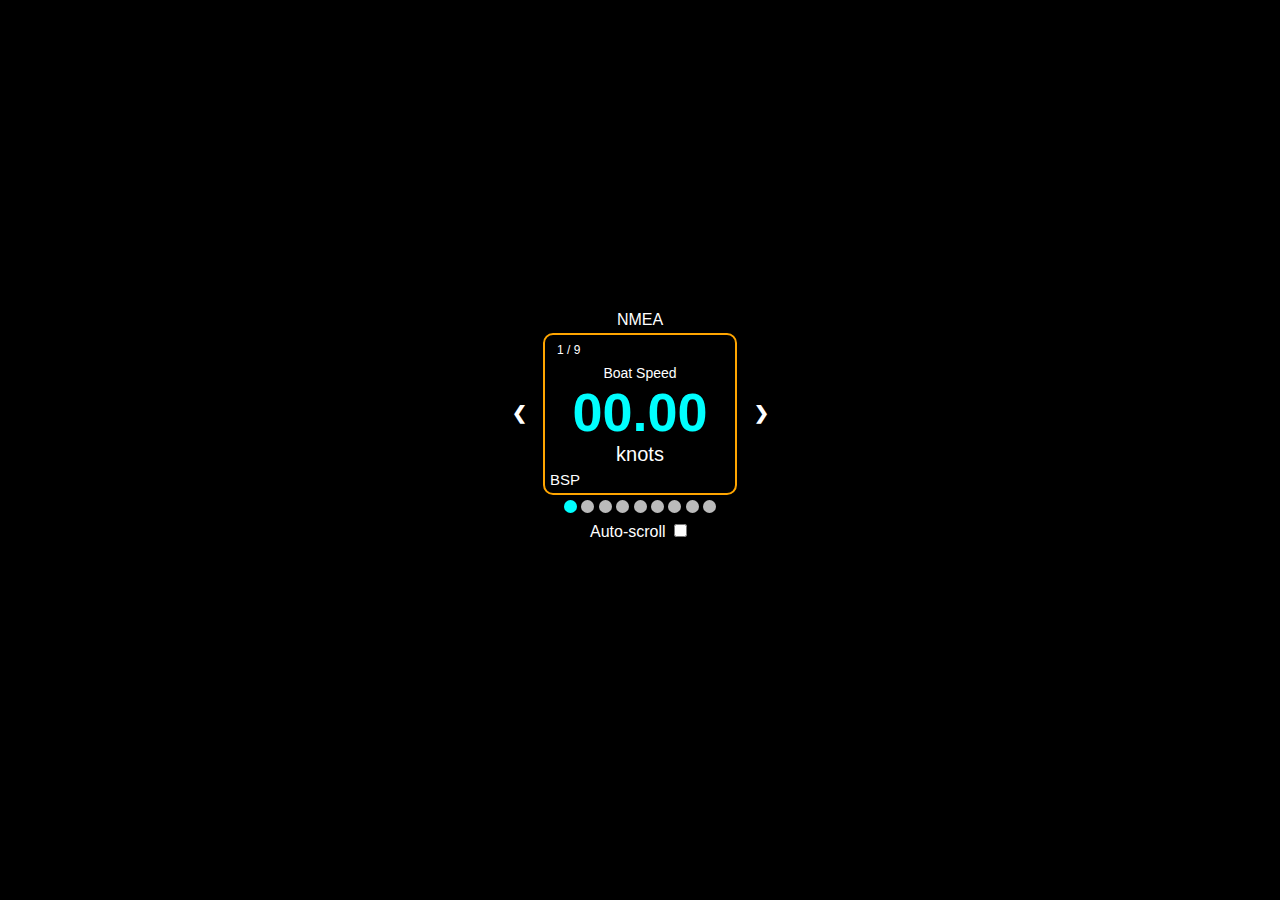
==== commit f9207a93: "NMEA coming good" ====
--- a/SamsungFrontier/NMEAClient/index.html
+++ b/SamsungFrontier/NMEAClient/index.html
@@ -47,125 +47,140 @@
 			document.getElementById('hdg').innerText = val.toFixed(0);
 		});
 
-		window.onload = () => {
-			initAjax();
-		}
 	</script>
 </head>
 
 <body>
 <div class=contents>
 	<div style='margin:auto;'>
-		<!-- span class=content_text id=textbox>Basic</span-->
-		<input type="checkbox" onchange="manageClick(this);"/>Auto-scroll
-
-		<div class="slideshow-container">
-
-			<div class="the-slides fade">
-				<div class="number-text">1 / 9</div>
-				<div class="display">
-					<span class="display-title">Boat Speed</span>
-					<span class="display-data" id="bsp">00.00</span>
-					<span class="display-unit">knots</span>
-				</div>
-				<div class="text">BSP</div>
-			</div>
-
-			<div class="the-slides fade">
-				<div class="number-text">2 / 9</div>
-				<div class="display">
-					<span class="display-title">Apparent Wind Speed</span>
-					<span class="display-data" id="aws">00.00</span>
-					<span class="display-unit">knots</span>
-				</div>
-				<div class="text">AWS</div>
-			</div>
-
-			<div class="the-slides fade">
-				<div class="number-text">3 / 9</div>
-				<div class="display">
-					<span class="display-title">Apparent Wind Angle</span>
-					<span class="display-data" id="awa">000</span>
-					<span class="display-unit">degrees</span>
-				</div>
-				<div class="text">AWA</div>
-			</div>
-
-			<div class="the-slides fade">
-				<div class="number-text">4 / 9</div>
-				<div class="display">
-					<span class="display-title">True Wind Speed</span>
-					<span class="display-data" id="tws">00.00</span>
-					<span class="display-unit">knots</span>
-				</div>
-				<div class="text">TWS</div>
-			</div>
-
-			<div class="the-slides fade">
-				<div class="number-text">5 / 9</div>
-				<div class="display">
-					<span class="display-title">True Wind Dir</span>
-					<span class="display-data" id="twd">000</span>
-					<span class="display-unit">degrees</span>
-				</div>
-				<div class="text">TWD</div>
-			</div>
-
-			<div class="the-slides fade">
-				<div class="number-text">6 / 9</div>
-				<div class="display">
-					<span class="display-title">True Wind Angle</span>
-					<span class="display-data" id="twa">000</span>
-					<span class="display-unit">degrees</span>
-				</div>
-				<div class="text">TWA</div>
-			</div>
-
-			<div class="the-slides fade">
-				<div class="number-text">7 / 9</div>
-				<div class="display">
-					<span class="display-title">True Heading</span>
-					<span class="display-data" id="hdg">000</span>
-					<span class="display-unit">degrees</span>
-				</div>
-				<div class="text">HDG</div>
-			</div>
-
-			<div class="the-slides fade">
-				<div class="number-text">8 / 9</div>
-				<div class="display">
-					<span class="display-title">Course Over Ground</span>
-					<span class="display-data" id="cog">000</span>
-					<span class="display-unit">degrees</span>
-				</div>
-				<div class="text">COG</div>
-			</div>
-
-			<div class="the-slides fade">
-				<div class="number-text">9 / 9</div>
-				<div class="display">
-					<span class="display-title">Speed Over Ground</span>
-					<span class="display-data" id="sog">00.00</span>
-					<span class="display-unit">knots</span>
-				</div>
-				<div class="text">SOG</div>
-			</div>
-
-			<div class="prev" onclick="plusSlides(-1);">&#10094;</div>
-			<div class="next" onclick="plusSlides(1);">&#10095;</div>
-
-			<div class="dots">
-				<span class="dot" onclick="currentSlide(1);" title="BSP"></span>
-				<span class="dot" onclick="currentSlide(2);" title="AWS"></span>
-				<span class="dot" onclick="currentSlide(3);" title="AWA"></span>
-				<span class="dot" onclick="currentSlide(4);" title="TWS"></span>
-				<span class="dot" onclick="currentSlide(5);" title="TWD"></span>
-				<span class="dot" onclick="currentSlide(6);" title="TWA"></span>
-				<span class="dot" onclick="currentSlide(7);" title="HDG"></span>
-				<span class="dot" onclick="currentSlide(8);" title="COG"></span>
-				<span class="dot" onclick="currentSlide(9);" title="SOG"></span>
-			</div>
-		</div>
+		<table border="0" style="margin: auto;">
+		<tr>
+		<td colspan="3" style="min-height: 10px;">&nbsp;<br/>NMEA</td>
+		</tr>
+			<tr>
+				<td>
+					<div class="prev" onclick="plusSlides(-1);">&#10094;</div>
+				</td>
+				<td>
+					<div class="slideshow-container">
+						<div class="the-slides fade">
+							<div class="number-text">1 / 9</div>
+							<div class="display">
+								<div class="display-title">Boat Speed</div>
+								<div class="display-data" id="bsp">00.00</div>
+								<div class="display-unit">knots</div>
+							</div>
+							<div class="text">BSP</div>
+						</div>
+
+						<div class="the-slides fade">
+							<div class="number-text">2 / 9</div>
+							<div class="display">
+								<div class="display-title">Apparent Wind Speed</div>
+								<div class="display-data" id="aws">00.00</div>
+								<div class="display-unit">knots</div>
+							</div>
+							<div class="text">AWS</div>
+						</div>
+
+						<div class="the-slides fade">
+							<div class="number-text">3 / 9</div>
+							<div class="display">
+								<div class="display-title">Apparent Wind Angle</div>
+								<div class="display-data" id="awa">000</div>
+								<div class="display-unit">degrees</div>
+							</div>
+							<div class="text">AWA</div>
+						</div>
+
+						<div class="the-slides fade">
+							<div class="number-text">4 / 9</div>
+							<div class="display">
+								<div class="display-title">True Wind Speed</div>
+								<div class="display-data" id="tws">00.00</div>
+								<div class="display-unit">knots</div>
+							</div>
+							<div class="text">TWS</div>
+						</div>
+
+						<div class="the-slides fade">
+							<div class="number-text">5 / 9</div>
+							<div class="display">
+								<div class="display-title">True Wind Dir</div>
+								<div class="display-data" id="twd">000</div>
+								<div class="display-unit">degrees</div>
+							</div>
+							<div class="text">TWD</div>
+						</div>
+
+						<div class="the-slides fade">
+							<div class="number-text">6 / 9</div>
+							<div class="display">
+								<div class="display-title">True Wind Angle</div>
+								<div class="display-data" id="twa">000</div>
+								<div class="display-unit">degrees</div>
+							</div>
+							<div class="text">TWA</div>
+						</div>
+
+						<div class="the-slides fade">
+							<div class="number-text">7 / 9</div>
+							<div class="display">
+								<div class="display-title">True Heading</div>
+								<div class="display-data" id="hdg">000</div>
+								<div class="display-unit">degrees</div>
+							</div>
+							<div class="text">HDG</div>
+						</div>
+
+						<div class="the-slides fade">
+							<div class="number-text">8 / 9</div>
+							<div class="display">
+								<div class="display-title">Course Over Ground</div>
+								<div class="display-data" id="cog">000</div>
+								<div class="display-unit">degrees</div>
+							</div>
+							<div class="text">COG</div>
+						</div>
+
+						<div class="the-slides fade">
+							<div class="number-text">9 / 9</div>
+							<div class="display">
+								<div class="display-title">Speed Over Ground</div>
+								<div class="display-data" id="sog">00.00</div>
+								<div class="display-unit">knots</div>
+							</div>
+							<div class="text">SOG</div>
+						</div>
+					</div>
+				</td>
+				<td>
+					<div class="next" onclick="plusSlides(1);">&#10095;</div>
+				</td>
+			</tr>
+			<tr>
+				<td colspan="3">
+					<div class="dots">
+						<span class="dot" onclick="currentSlide(1);" title="BSP"></span>
+						<span class="dot" onclick="currentSlide(2);" title="AWS"></span>
+						<span class="dot" onclick="currentSlide(3);" title="AWA"></span>
+						<span class="dot" onclick="currentSlide(4);" title="TWS"></span>
+						<span class="dot" onclick="currentSlide(5);" title="TWD"></span>
+						<span class="dot" onclick="currentSlide(6);" title="TWA"></span>
+						<span class="dot" onclick="currentSlide(7);" title="HDG"></span>
+						<span class="dot" onclick="currentSlide(8);" title="COG"></span>
+						<span class="dot" onclick="currentSlide(9);" title="SOG"></span>
+					</div>
+				</td>
+			</tr>
+			<tr>
+				<td colspan="3">
+					<div class="scroll">
+						Auto-scroll <input type="checkbox" onchange="manageClick(this);" />
+					</div>
+				</td>
+			</tr>
+		</table>
 	</div>
 </div>
 
--- a/SamsungFrontier/NMEAClient/css/style.css
+++ b/SamsungFrontier/NMEAClient/css/style.css
@@ -2,34 +2,51 @@
 	display: table;
 	width: 100%;
 	height: 100%;
+	margin: 0 auto;
+	padding: 0;
 }
 
 * {
 	font-family: Verdana, Lucida Sans, Arial, Helvetica, sans-serif;
 }
-
 body {
 	display: table-cell;
 	background-color: #222;
 	text-align: center;
-	vertical-align: top;
+	vertical-align: middle;
 	color: white;
 	background: black;
 }
-
 .contents {
 	height: 320px;
 }
-
 .content_text {
 	font-weight: bold;
 	font-size: 5em;
 	color: #fff;
 }
 
+.reload {
+	cursor: pointer;
+	font-size: 30px;
+	font-weight: bold;
+	padding: 3px;
+	border-radius: 20px;
+}
+
+.reload:hover {
+	color: cyan;
+	background-color: #717171;
+}
+
+.scroll {
+	margin-bottom: 10px;
+	max-height: 8px;
+	vertical-align: baseline;
+}
+
 .the-slides {
-	height: 280px;
-	grid-area: center;
+	height: 0;
 	margin: auto;
 	transition: max-height 1s ease-out, opacity 0.5s ease-out, transform 0.5s ease-out;
 	opacity: 0;
@@ -41,7 +58,10 @@
 .visible-slide {
 	opacity: 1;
 	max-width: 190px;
+	height: auto;
 	transform: scaleX(1);
+	border: 2px solid orange;
+	border-radius: 10px;
 }
 
 /* Slideshow container */
@@ -49,12 +69,8 @@
 	max-width: 340px;
 	margin: auto;
 	text-align: center;
-	display: grid;
-	grid-template-areas: 'left center right';
-	grid-gap: 0;
 	padding: 0;
 }
-
 /* Next & previous buttons */
 
 .prev,
@@ -70,15 +86,11 @@
 	font-size: 18px;
 	transition: 0.6s ease;
 	border-radius: 20px;
-	grid-area: left;
 }
-
 /* Position the "next button" to the right */
 
 .next {
-	grid-area: right;
 }
-
 /* On hover, add a black background color with a little bit see-through */
 
 .prev:hover,
@@ -86,30 +98,27 @@
 	/*background-color: rgba(0, 0, 0, 0.3);*/
 	background-color: #717171;
 }
-
 /* Caption text */
 
 .text {
 	color: inherit;
+	/*#f2f2f2; */
 	font-size: 15px;
-	padding: 0 12px;
+	padding: 5px;
 	position: relative;
-	bottom: 50px;
 	width: 100%;
 	text-align: left;
-	grid-area: center;
 }
-
 /* Number text (1/3 etc) */
 
 .number-text {
 	color: inherit;
+	/*  #f2f2f2; */
 	font-size: 12px;
 	padding: 8px 12px;
 	position: absolute;
-	grid-area: center;
+	/*top: 0;*/
 }
-
 /* The dots/bullets/indicators */
 
 .dot {
@@ -122,20 +131,16 @@
 	display: inline-block;
 	transition: background-color 0.6s ease;
 }
-
 .active,
 .dot:hover {
 	background-color: cyan; /*#717171;*/
 }
-
 .dots {
 	position: relative;
 	text-align: center;
-	bottom: -135px;
+	/*  bottom: -135px; */
 	margin: auto;
-	grid-area: center;
 }
-
 /* Fading animation */
 
 .fade {
@@ -144,7 +149,6 @@
 	animation-name: fade;
 	animation-duration: 1.5s;
 }
-
 @-webkit-keyframes fade {
 	from {
 		opacity: .4
@@ -153,7 +157,6 @@
 		opacity: 1
 	}
 }
-
 @keyframes fade {
 	from {
 		opacity: .4
@@ -165,35 +168,26 @@
 
 .display {
 	width: 190px;
-	height: 280px;
+	height: auto;
 	/*border: 4px solid;
 	border-radius: 10px;*/
-	display: grid;
-	grid-template-areas: 'top' 'middle' 'bottom';
-	grid-gap: 0;
-	padding: 0;
+	padding-top: 30px;
 }
-
 .display-data {
-	grid-area: middle;
 	text-align: center;
 	vertical-align: baseline;
 	margin: auto;
-	color: inherit;
+	color: cyan;
 	font-size: 54px;
 	font-weight: bold;
 }
-
 .display-unit {
-	grid-area: bottom;
 	text-align: center;
 	vertical-align: baseline;
 	color: inherit;
 	font-size: 20px;
 }
-
 .display-title {
-	grid-area: top;
 	text-align: center;
 	vertical-align: bottom;
 	padding-left: 0;
